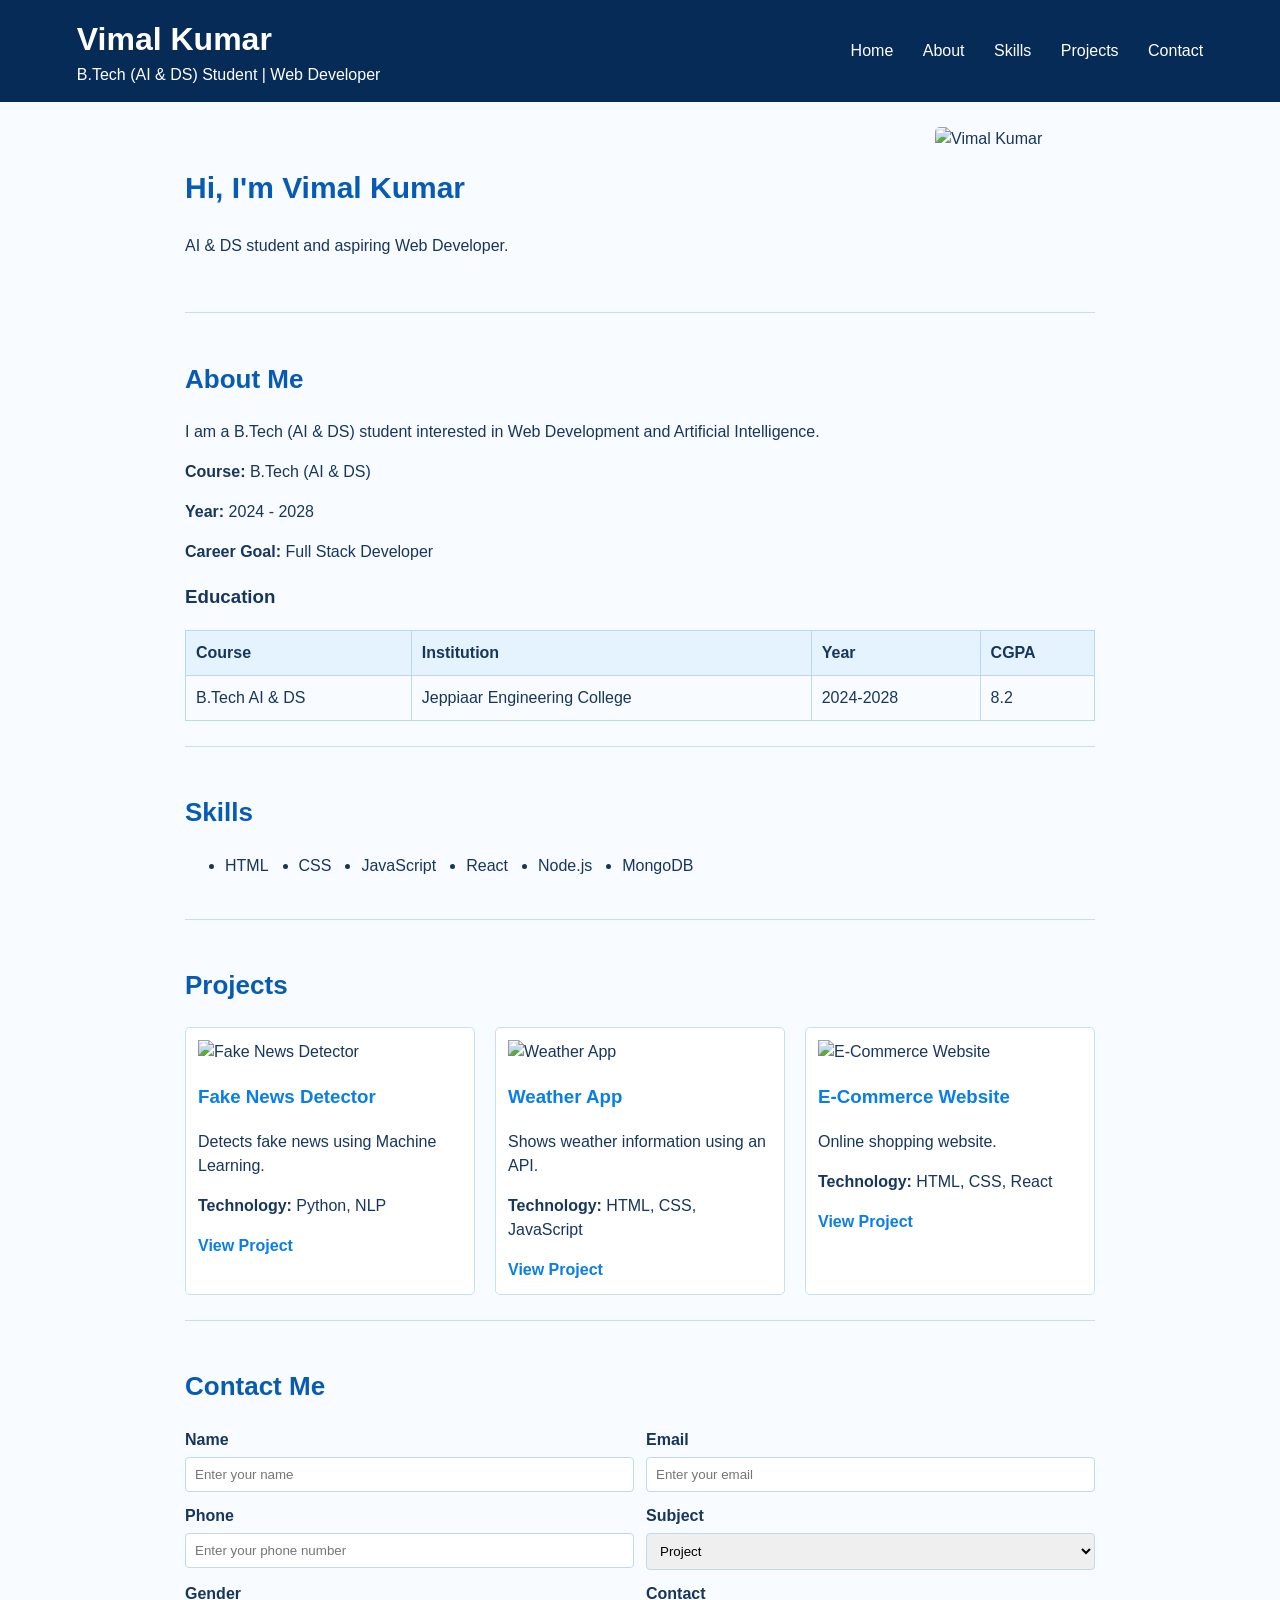
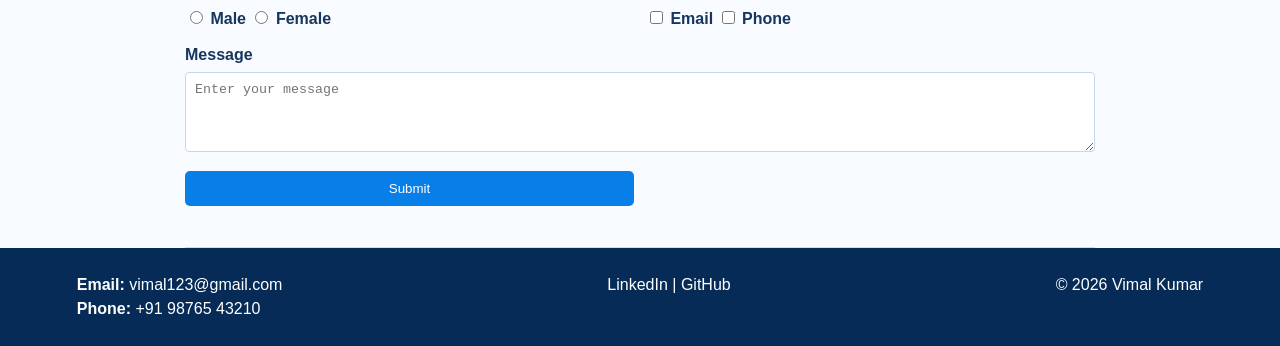
==== vimal.html @ bf38f1bf "first commit" ====
<!DOCTYPE html>
<html lang="en">
<head>
    <meta charset="UTF-8">
    <meta name="viewport" content="width=device-width, initial-scale=1.0">
    <title>Vimal Kumar | Portfolio</title>
    <link rel="stylesheet" href="style.css">
</head>

<body>

<header>
    <div>
        <h1>Vimal Kumar</h1>
        <p>B.Tech (AI & DS) Student | Web Developer</p>
    </div>

    <nav>
        <a href="#home">Home</a>
        <a href="#about">About</a>
        <a href="#skills">Skills</a>
        <a href="#projects">Projects</a>
        <a href="#contact">Contact</a>
    </nav>
</header>


<main>

<!-- HOME -->
<section id="home" class="home">

    <div>
        <h2>Hi, I'm <span>Vimal Kumar</span></h2>
        <p>AI & DS student and aspiring Web Developer.</p>
    </div>

    <img src="c:\Users\Vimalkumar\Desktop\Html tutorial\file_00000000bea481f5899927cc9c82dd3a (1).png" alt="Vimal Kumar">

</section>


<!-- ABOUT -->
<section id="about">

    <h2>About Me</h2>

    <p>
        I am a B.Tech (AI & DS) student interested in
        Web Development and Artificial Intelligence.
    </p>

    <p><b>Course:</b> B.Tech (AI & DS)</p>
    <p><b>Year:</b> 2024 - 2028</p>
    <p><b>Career Goal:</b> Full Stack Developer</p>

    <h3>Education</h3>

    <table>
        <tr>
            <th>Course</th>
            <th>Institution</th>
            <th>Year</th>
            <th>CGPA</th>
        </tr>

        <tr>
            <td>B.Tech AI & DS</td>
            <td>Jeppiaar Engineering College</td>
            <td>2024-2028</td>
            <td>8.2</td>
        </tr>
    </table>

</section>


<!-- SKILLS -->
<section id="skills">

    <h2>Skills</h2>

    <ul class="skills">
        <li>HTML</li>
        <li>CSS</li>
        <li>JavaScript</li>
        <li>React</li>
        <li>Node.js</li>
        <li>MongoDB</li>
    </ul>

</section>


<!-- PROJECTS -->
<section id="projects">

    <h2>Projects</h2>

    <div class="projects">

        <article>
            <img src="c:\Users\Vimalkumar\Downloads\039150cb-8848-45d5-898f-c9b50e1120bd-nov18-2019-pennstate-istock-fakenews-640x360.png" alt="Fake News Detector">

            <h3>Fake News Detector</h3>

            <p>
                Detects fake news using Machine Learning.
            </p>

            <p>
                <b>Technology:</b> Python, NLP
            </p>

            <a href="#">View Project</a>
        </article>


        <article>
            <img src="c:\Users\Vimalkumar\Downloads\download.png" alt="Weather App">

            <h3>Weather App</h3>

            <p>
                Shows weather information using an API.
            </p>

            <p>
                <b>Technology:</b> HTML, CSS, JavaScript
            </p>

            <a href="#">View Project</a>
        </article>


        <article>
            <img src="c:\Users\Vimalkumar\Downloads\download.jpg" alt="E-Commerce Website">

            <h3>E-Commerce Website</h3>

            <p>
                Online shopping website.
            </p>

            <p>
                <b>Technology:</b> HTML, CSS, React
            </p>

            <a href="#">View Project</a>
        </article>

    </div>

</section>


<!-- CONTACT -->
<section id="contact">

    <h2>Contact Me</h2>

    <form id="contactForm">

        <label>
            Name
            <input type="text" placeholder="Enter your name" required>
        </label>

        <label>
            Email
            <input type="email" placeholder="Enter your email" required>
        </label>

        <label>
            Phone
            <input type="tel" placeholder="Enter your phone number">
        </label>

        <label>
            Subject
            <select>
                <option>Project</option>
                <option>Internship</option>
                <option>Job</option>
            </select>
        </label>

        <label>
            Gender
            <div>
                <input type="radio" name="gender"> Male
                <input type="radio" name="gender"> Female
            </div>
        </label>

        <label>
            Contact
            <div>
                <input type="checkbox"> Email
                <input type="checkbox"> Phone
            </div>
        </label>

        <label class="full">
            Message
            <textarea placeholder="Enter your message"></textarea>
        </label>

        <button type="submit">Submit</button>
    </form>

    <p id="message"></p>

</section>

</main>


<!-- FOOTER -->
<footer>

    <div>
        <b>Email:</b> vimal123@gmail.com<br>
        <b>Phone:</b> +91 98765 43210
    </div>

    <div>
        <a href="#">LinkedIn</a> |
        <a href="#">GitHub</a>
    </div>

    <div>
        © 2026 Vimal Kumar
    </div>

</footer>


<script src="script.js"></script>

</body>
</html>
---- style.css ----
* {
    box-sizing: border-box;
    scroll-behavior: smooth;
}

body {
    margin: 0;
    font-family: Arial, sans-serif;
    color: #17365d;
    background: #f8fbff;
    line-height: 1.5;
}

/* Header */

header {
    background: #062b57;
    color: white;
    padding: 15px 6%;
    display: flex;
    justify-content: space-between;
    align-items: center;
}

header h1 {
    margin: 0;
}

header p {
    margin: 0;
}

nav a {
    color: white;
    text-decoration: none;
    margin-left: 25px;
}

nav a:hover {
    color: #20a0ff;
}


/* Main */

main {
    max-width: 910px;
    margin: auto;
}

section {
    padding: 25px 0;
    border-bottom: 1px solid #c9dff2;
}

section h2 {
    color: #075bb5;
    font-size: 26px;
}


/* Home */

.home {
    display: flex;
    justify-content: space-between;
    align-items: center;
}

.home h2 {
    font-size: 30px;
}

.home img {
    width: 160px;
    height: 160px;
    object-fit: cover;
    border-radius: 5px;
}


/* Education */

table {
    width: 100%;
    border-collapse: collapse;
}

th,
td {
    border: 1px solid #bcd8ef;
    padding: 10px;
    text-align: left;
}

th {
    background: #e5f3ff;
}


/* Skills */

.skills {
    display: flex;
    gap: 30px;
    flex-wrap: wrap;
}


/* Projects */

.projects {
    display: grid;
    grid-template-columns: repeat(3, 1fr);
    gap: 20px;
}

.projects article {
    background: white;
    border: 1px solid #c9e0f3;
    padding: 12px;
    border-radius: 5px;
}

.projects img {
    width: 100%;
    height: 110px;
    object-fit: cover;
}

.projects h3 {
    color: #087ee8;
}

.projects a {
    color: #087ee8;
    font-weight: bold;
    text-decoration: none;
}


/* Contact */

form {
    display: grid;
    grid-template-columns: 1fr 1fr;
    gap: 12px;
}

label {
    font-weight: bold;
}

input,
select,
textarea {
    width: 100%;
    padding: 9px;
    margin-top: 5px;
    border: 1px solid #c3d9eb;
    border-radius: 4px;
}

input[type="radio"],
input[type="checkbox"] {
    width: auto;
}

textarea {
    height: 80px;
}

.full {
    grid-column: 1 / 3;
}

button {
    background: #087ee8;
    color: white;
    border: none;
    padding: 10px 25px;
    border-radius: 5px;
    cursor: pointer;
}

button:hover {
    background: #0565bd;
}


/* Footer */

footer {
    background: #062b57;
    color: white;
    padding: 25px 6%;
    display: flex;
    justify-content: space-between;
}

footer a {
    color: white;
    text-decoration: none;
}


/* Mobile */

@media (max-width: 700px) {

    header {
        flex-direction: column;
        gap: 10px;
    }

    nav a {
        margin: 5px;
    }

    .home {
        flex-direction: column-reverse;
        align-items: flex-start;
    }

    .projects {
        grid-template-columns: 1fr;
    }

    form {
        grid-template-columns: 1fr;
    }

    .full {
        grid-column: 1;
    }

    footer {
        flex-direction: column;
        gap: 15px;
    }
}
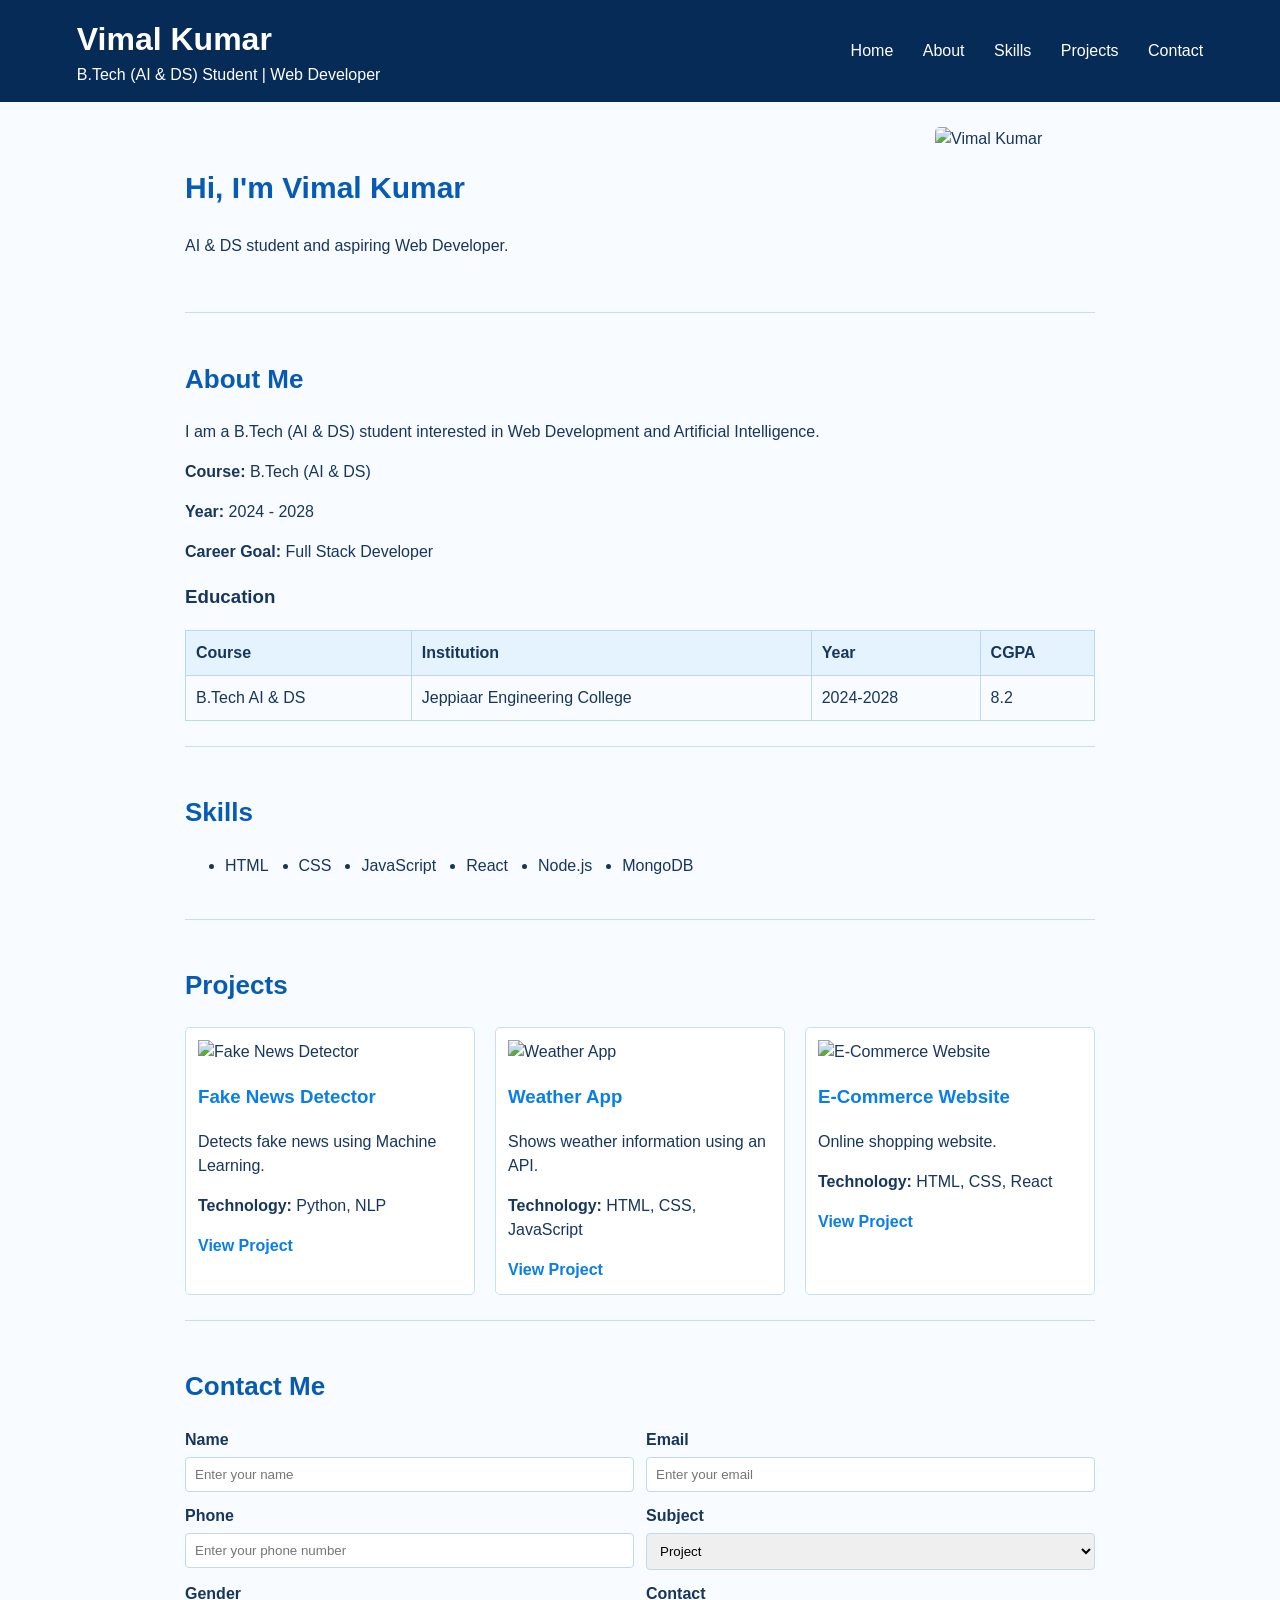
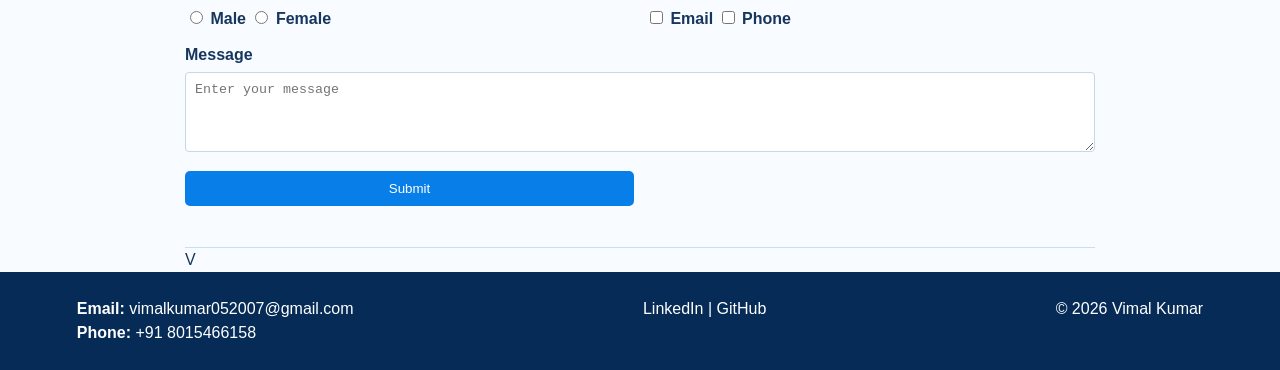
==== commit db2d4ce3: "photo added" ====
--- a/vimal.html
+++ b/vimal.html
@@ -212,7 +212,7 @@
     <p id="message"></p>
 
 </section>
-
+V
 </main>
 
 
@@ -220,8 +220,8 @@
 <footer>
 
     <div>
-        <b>Email:</b> vimal123@gmail.com<br>
-        <b>Phone:</b> +91 98765 43210
+        <b>Email:</b> vimalkumar052007@gmail.com<br>
+        <b>Phone:</b> +91 8015466158
     </div>
 
     <div>
@@ -239,4 +239,4 @@
 <script src="script.js"></script>
 
 </body>
-</html>+</html>
